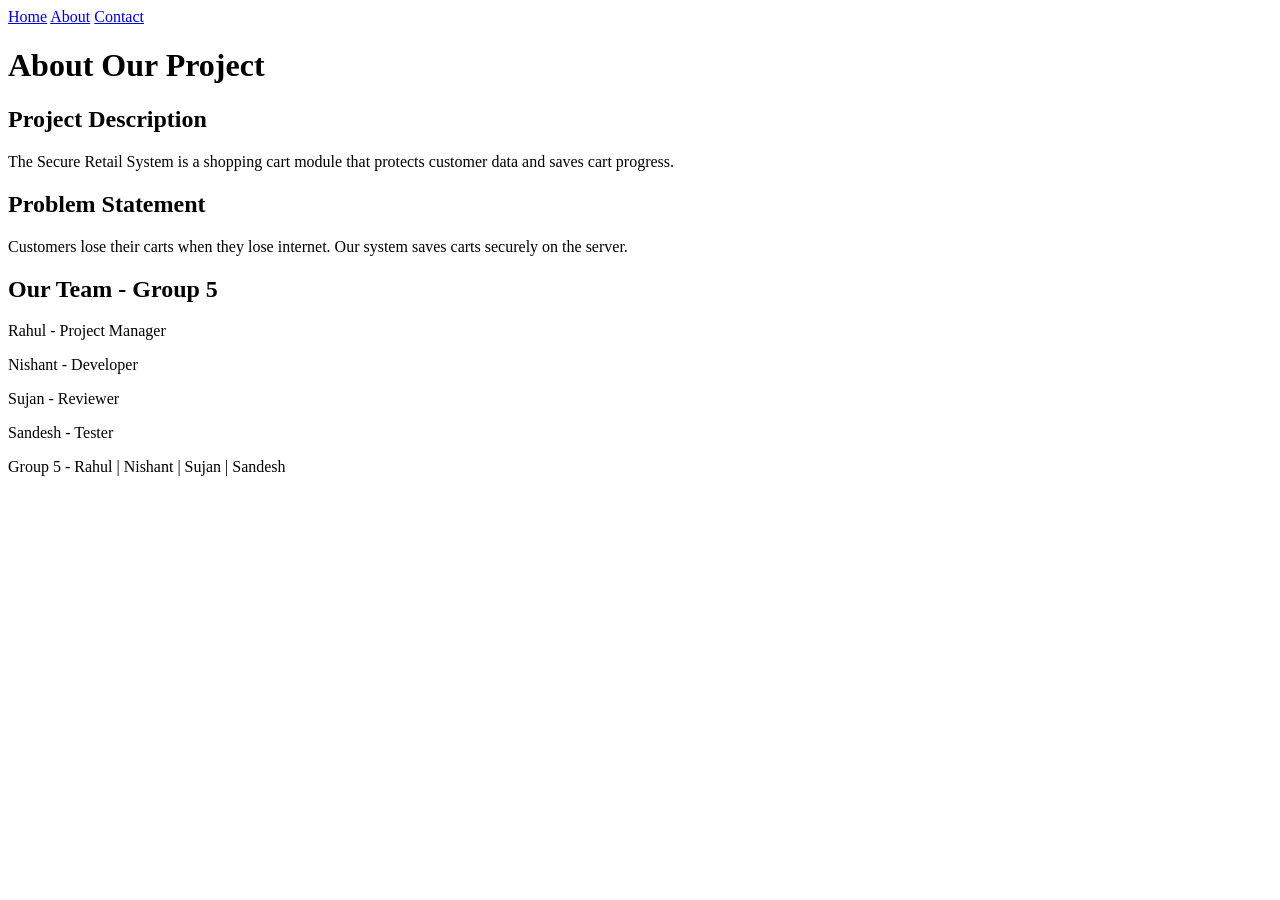
==== about.html @ f444373c "Add about.html for project details and team info" ====
<!DOCTYPE html>
<html>
<head>
    <title>About - Secure Retail System</title>
    <link rel="stylesheet" href="style.css">
</head>
<body>
    <nav>
        <a href="index.html">Home</a>
        <a href="about.html">About</a>
        <a href="contact.html">Contact</a>
    </nav>
    <header>
        <h1>About Our Project</h1>
    </header>
    <section>
        <h2>Project Description</h2>
        <p>The Secure Retail System is a shopping cart module that protects customer data and saves cart progress.</p>
        <h2>Problem Statement</h2>
        <p>Customers lose their carts when they lose internet. Our system saves carts securely on the server.</p>
        <h2>Our Team - Group 5</h2>
        <p>Rahul - Project Manager</p>
        <p>Nishant - Developer</p>
        <p>Sujan - Reviewer</p>
        <p>Sandesh - Tester</p>
    </section>
    <footer>
        <p>Group 5 - Rahul | Nishant | Sujan | Sandesh</p>
    </footer>
</body>
</html>
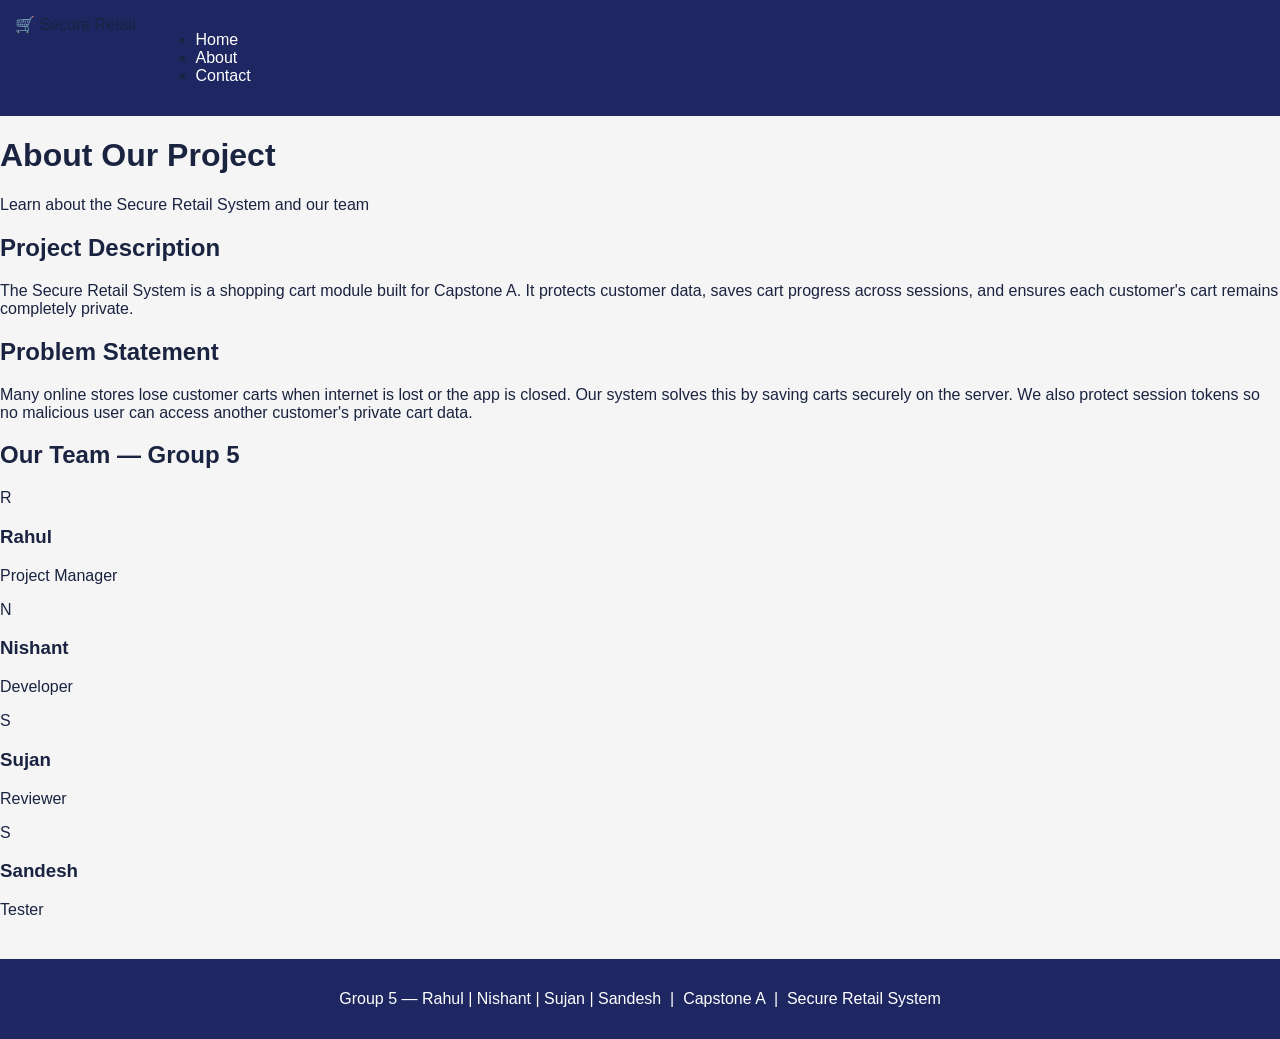
==== commit b5be79c5: "Revise about.html for improved content and structure Updated the about page to enhance layout and co" ====
--- a/about.html
+++ b/about.html
@@ -1,31 +1,66 @@
 <!DOCTYPE html>
-<html>
+<html lang="en">
 <head>
+    <meta charset="UTF-8">
+    <meta name="viewport" content="width=device-width, initial-scale=1.0">
     <title>About - Secure Retail System</title>
     <link rel="stylesheet" href="style.css">
 </head>
 <body>
+
     <nav>
-        <a href="index.html">Home</a>
-        <a href="about.html">About</a>
-        <a href="contact.html">Contact</a>
+        <div class="logo">🛒 Secure Retail</div>
+        <ul class="nav-links">
+            <li><a href="index.html">Home</a></li>
+            <li><a href="about.html">About</a></li>
+            <li><a href="contact.html">Contact</a></li>
+        </ul>
     </nav>
-    <header>
+
+    <div class="hero">
         <h1>About Our Project</h1>
-    </header>
-    <section>
+        <p>Learn about the Secure Retail System and our team</p>
+    </div>
+
+    <div class="section">
         <h2>Project Description</h2>
-        <p>The Secure Retail System is a shopping cart module that protects customer data and saves cart progress.</p>
+        <p>The Secure Retail System is a shopping cart module built for Capstone A. It protects customer data, saves cart progress across sessions, and ensures each customer's cart remains completely private.</p>
+    </div>
+
+    <div class="section">
         <h2>Problem Statement</h2>
-        <p>Customers lose their carts when they lose internet. Our system saves carts securely on the server.</p>
-        <h2>Our Team - Group 5</h2>
-        <p>Rahul - Project Manager</p>
-        <p>Nishant - Developer</p>
-        <p>Sujan - Reviewer</p>
-        <p>Sandesh - Tester</p>
-    </section>
+        <p>Many online stores lose customer carts when internet is lost or the app is closed. Our system solves this by saving carts securely on the server. We also protect session tokens so no malicious user can access another customer's private cart data.</p>
+    </div>
+
+    <div class="section">
+        <h2>Our Team — Group 5</h2>
+        <div class="team-grid">
+            <div class="team-card">
+                <div class="avatar">R</div>
+                <h3>Rahul</h3>
+                <p>Project Manager</p>
+            </div>
+            <div class="team-card">
+                <div class="avatar">N</div>
+                <h3>Nishant</h3>
+                <p>Developer</p>
+            </div>
+            <div class="team-card">
+                <div class="avatar">S</div>
+                <h3>Sujan</h3>
+                <p>Reviewer</p>
+            </div>
+            <div class="team-card">
+                <div class="avatar">S</div>
+                <h3>Sandesh</h3>
+                <p>Tester</p>
+            </div>
+        </div>
+    </div>
+
     <footer>
-        <p>Group 5 - Rahul | Nishant | Sujan | Sandesh</p>
+        <p><span>Group 5</span> — Rahul | Nishant | Sujan | Sandesh &nbsp;|&nbsp; Capstone A &nbsp;|&nbsp; Secure Retail System</p>
     </footer>
+
 </body>
 </html>
--- a/style.css
+++ b/style.css
@@ -0,0 +1,54 @@
+body {
+    font-family: Arial, sans-serif;
+    margin: 0;
+    padding: 0;
+    background-color: #f5f5f5;
+    color: #1A2340;
+}
+nav {
+    background-color: #1E2761;
+    padding: 15px;
+    display: flex;
+    gap: 20px;
+}
+nav a {
+    color: white;
+    text-decoration: none;
+    font-size: 16px;
+}
+nav a:hover {
+    color: #CADCFC;
+}
+header {
+    background-color: #2E75B6;
+    color: white;
+    padding: 40px;
+    text-align: center;
+}
+section {
+    padding: 30px;
+    max-width: 800px;
+    margin: auto;
+}
+form input, form textarea {
+    width: 100%;
+    padding: 8px;
+    margin-bottom: 10px;
+    border: 1px solid #CADCFC;
+    border-radius: 4px;
+}
+button {
+    background-color: #1E2761;
+    color: white;
+    padding: 10px 20px;
+    border: none;
+    border-radius: 4px;
+    cursor: pointer;
+}
+footer {
+    background-color: #1E2761;
+    color: white;
+    text-align: center;
+    padding: 15px;
+    margin-top: 40px;
+}
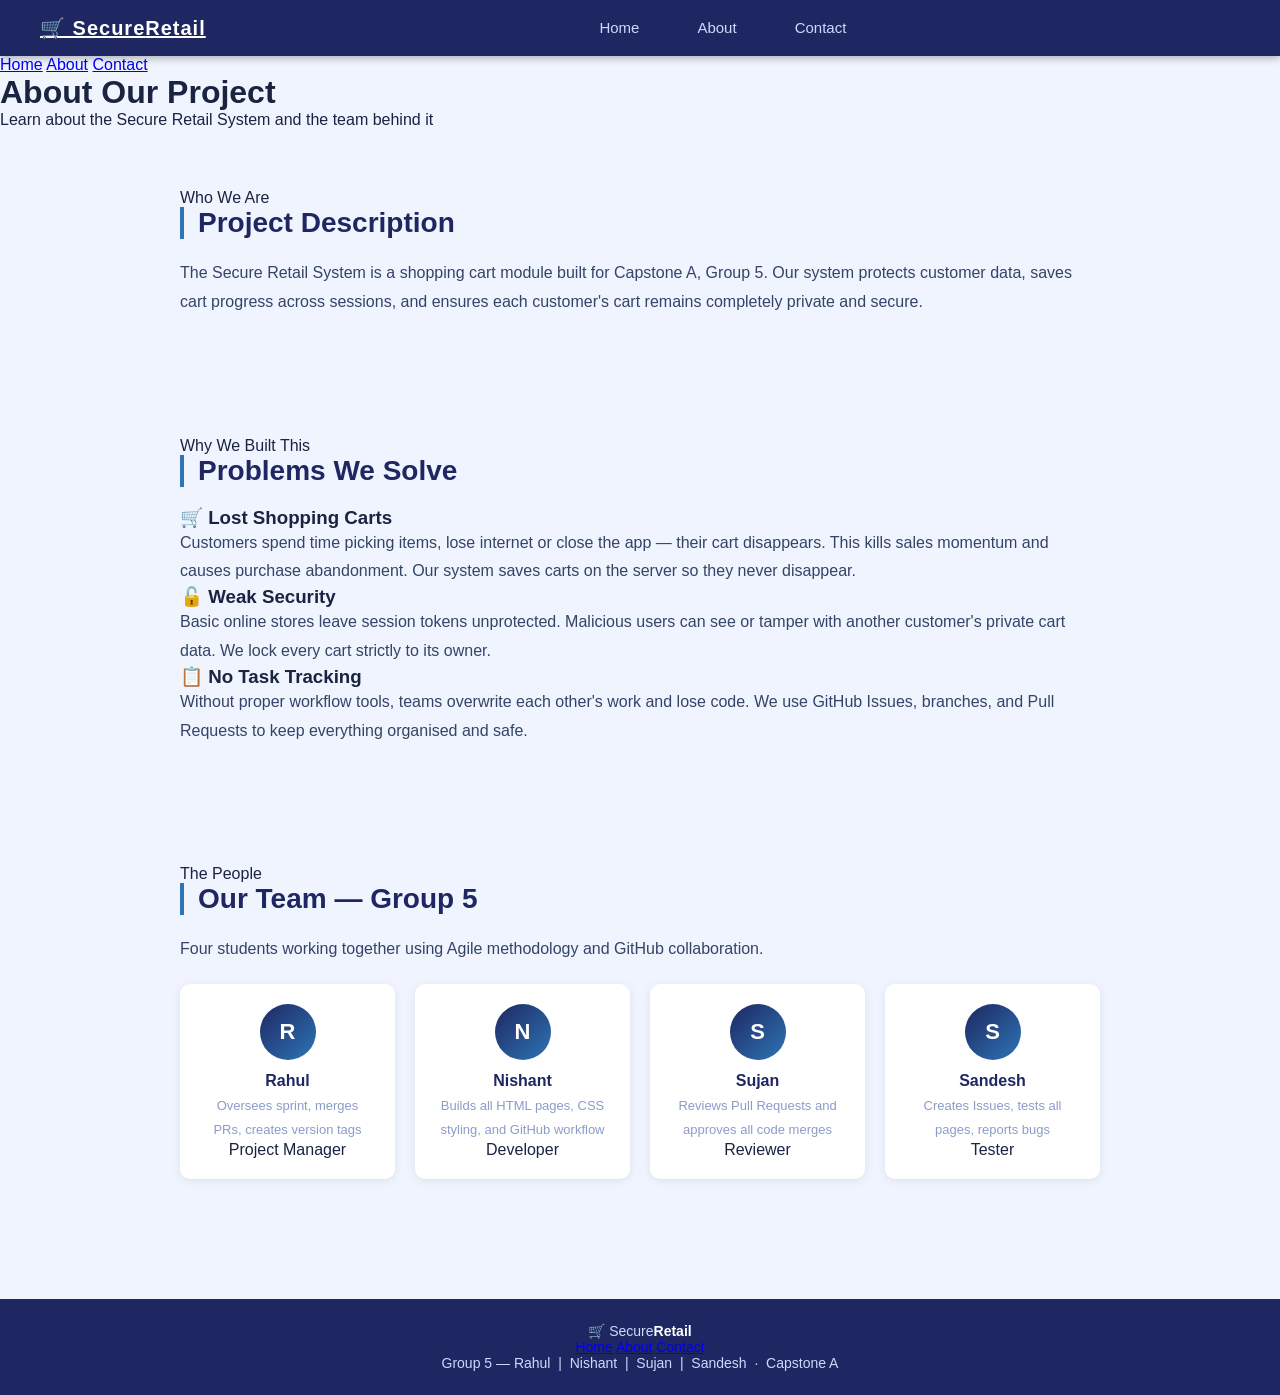
==== commit 4cf3df46: "Update about.html" ====
--- a/about.html
+++ b/about.html
@@ -1,66 +1,116 @@
 <!DOCTYPE html>
 <html lang="en">
 <head>
-    <meta charset="UTF-8">
-    <meta name="viewport" content="width=device-width, initial-scale=1.0">
-    <title>About - Secure Retail System</title>
-    <link rel="stylesheet" href="style.css">
+  <meta charset="UTF-8">
+  <meta name="viewport" content="width=device-width, initial-scale=1.0">
+  <title>About - Secure Retail System</title>
+  <link rel="stylesheet" href="style.css">
 </head>
 <body>
 
-    <nav>
-        <div class="logo">🛒 Secure Retail</div>
-        <ul class="nav-links">
-            <li><a href="index.html">Home</a></li>
-            <li><a href="about.html">About</a></li>
-            <li><a href="contact.html">Contact</a></li>
-        </ul>
-    </nav>
+<nav>
+  <a href="index.html" class="logo">🛒 Secure<span>Retail</span></a>
+  <ul class="nav-links">
+    <li><a href="index.html">Home</a></li>
+    <li><a href="about.html" class="active">About</a></li>
+    <li><a href="contact.html">Contact</a></li>
+  </ul>
+  <div class="hamburger" onclick="toggleMenu()">
+    <span></span><span></span><span></span>
+  </div>
+</nav>
 
-    <div class="hero">
-        <h1>About Our Project</h1>
-        <p>Learn about the Secure Retail System and our team</p>
+<div class="mobile-menu" id="mobileMenu">
+  <a href="index.html">Home</a>
+  <a href="about.html">About</a>
+  <a href="contact.html">Contact</a>
+</div>
+
+<div class="page-hero">
+  <h1>About Our Project</h1>
+  <p>Learn about the Secure Retail System and the team behind it</p>
+</div>
+
+<!-- Description -->
+<div class="section">
+  <div class="section-label">Who We Are</div>
+  <h2>Project Description</h2>
+  <p class="section-desc">The Secure Retail System is a shopping cart module built for Capstone A, Group 5. Our system protects customer data, saves cart progress across sessions, and ensures each customer's cart remains completely private and secure.</p>
+</div>
+
+<div class="divider"></div>
+
+<!-- Problems -->
+<div class="section">
+  <div class="section-label">Why We Built This</div>
+  <h2>Problems We Solve</h2>
+  <div class="problem-grid">
+    <div class="problem-card">
+      <h3>🛒 Lost Shopping Carts</h3>
+      <p>Customers spend time picking items, lose internet or close the app — their cart disappears. This kills sales momentum and causes purchase abandonment. Our system saves carts on the server so they never disappear.</p>
     </div>
+    <div class="problem-card">
+      <h3>🔓 Weak Security</h3>
+      <p>Basic online stores leave session tokens unprotected. Malicious users can see or tamper with another customer's private cart data. We lock every cart strictly to its owner.</p>
+    </div>
+    <div class="problem-card">
+      <h3>📋 No Task Tracking</h3>
+      <p>Without proper workflow tools, teams overwrite each other's work and lose code. We use GitHub Issues, branches, and Pull Requests to keep everything organised and safe.</p>
+    </div>
+  </div>
+</div>
 
-    <div class="section">
-        <h2>Project Description</h2>
-        <p>The Secure Retail System is a shopping cart module built for Capstone A. It protects customer data, saves cart progress across sessions, and ensures each customer's cart remains completely private.</p>
+<div class="divider"></div>
+
+<!-- Team -->
+<div class="section">
+  <div class="section-label">The People</div>
+  <h2>Our Team — Group 5</h2>
+  <p class="section-desc">Four students working together using Agile methodology and GitHub collaboration.</p>
+  <div class="team-grid">
+    <div class="team-card">
+      <div class="avatar">R</div>
+      <h3>Rahul</h3>
+      <p>Oversees sprint, merges PRs, creates version tags</p>
+      <span class="team-badge">Project Manager</span>
     </div>
+    <div class="team-card">
+      <div class="avatar">N</div>
+      <h3>Nishant</h3>
+      <p>Builds all HTML pages, CSS styling, and GitHub workflow</p>
+      <span class="team-badge">Developer</span>
+    </div>
+    <div class="team-card">
+      <div class="avatar">S</div>
+      <h3>Sujan</h3>
+      <p>Reviews Pull Requests and approves all code merges</p>
+      <span class="team-badge">Reviewer</span>
+    </div>
+    <div class="team-card">
+      <div class="avatar">S</div>
+      <h3>Sandesh</h3>
+      <p>Creates Issues, tests all pages, reports bugs</p>
+      <span class="team-badge">Tester</span>
+    </div>
+  </div>
+</div>
 
-    <div class="section">
-        <h2>Problem Statement</h2>
-        <p>Many online stores lose customer carts when internet is lost or the app is closed. Our system solves this by saving carts securely on the server. We also protect session tokens so no malicious user can access another customer's private cart data.</p>
-    </div>
+<footer>
+  <div class="footer-logo">🛒 Secure<span>Retail</span></div>
+  <div class="footer-links">
+    <a href="index.html">Home</a>
+    <a href="about.html">About</a>
+    <a href="contact.html">Contact</a>
+  </div>
+  <div class="footer-bottom">
+    Group 5 — Rahul &nbsp;|&nbsp; Nishant &nbsp;|&nbsp; Sujan &nbsp;|&nbsp; Sandesh &nbsp;·&nbsp; Capstone A
+  </div>
+</footer>
 
-    <div class="section">
-        <h2>Our Team — Group 5</h2>
-        <div class="team-grid">
-            <div class="team-card">
-                <div class="avatar">R</div>
-                <h3>Rahul</h3>
-                <p>Project Manager</p>
-            </div>
-            <div class="team-card">
-                <div class="avatar">N</div>
-                <h3>Nishant</h3>
-                <p>Developer</p>
-            </div>
-            <div class="team-card">
-                <div class="avatar">S</div>
-                <h3>Sujan</h3>
-                <p>Reviewer</p>
-            </div>
-            <div class="team-card">
-                <div class="avatar">S</div>
-                <h3>Sandesh</h3>
-                <p>Tester</p>
-            </div>
-        </div>
-    </div>
-
-    <footer>
-        <p><span>Group 5</span> — Rahul | Nishant | Sujan | Sandesh &nbsp;|&nbsp; Capstone A &nbsp;|&nbsp; Secure Retail System</p>
-    </footer>
-
+<script>
+function toggleMenu(){
+  document.getElementById('mobileMenu').classList.toggle('open');
+}
+</script>
 </body>
 </html>
--- a/style.css
+++ b/style.css
@@ -1,54 +1,246 @@
+* {
+    margin: 0;
+    padding: 0;
+    box-sizing: border-box;
+}
+
 body {
     font-family: Arial, sans-serif;
-    margin: 0;
-    padding: 0;
-    background-color: #f5f5f5;
+    background-color: #f0f4ff;
     color: #1A2340;
 }
+
+/* Navigation */
 nav {
     background-color: #1E2761;
-    padding: 15px;
+    padding: 16px 40px;
+    display: flex;
+    justify-content: space-between;
+    align-items: center;
+    box-shadow: 0 2px 8px rgba(0,0,0,0.3);
+}
+
+nav .logo {
+    color: white;
+    font-size: 20px;
+    font-weight: bold;
+    letter-spacing: 1px;
+}
+
+nav .nav-links {
+    display: flex;
+    gap: 30px;
+    list-style: none;
+}
+
+nav .nav-links a {
+    color: #CADCFC;
+    text-decoration: none;
+    font-size: 15px;
+    font-weight: 500;
+    padding: 6px 14px;
+    border-radius: 4px;
+    transition: background 0.2s;
+}
+
+nav .nav-links a:hover {
+    background-color: #2E75B6;
+    color: white;
+}
+
+/* Hero */
+.hero {
+    background: linear-gradient(135deg, #1E2761, #2E75B6);
+    color: white;
+    padding: 80px 40px;
+    text-align: center;
+}
+
+.hero h1 {
+    font-size: 40px;
+    margin-bottom: 16px;
+    letter-spacing: 1px;
+}
+
+.hero p {
+    font-size: 18px;
+    color: #CADCFC;
+    margin-bottom: 30px;
+}
+
+.hero .btn {
+    background-color: white;
+    color: #1E2761;
+    padding: 12px 30px;
+    border-radius: 6px;
+    text-decoration: none;
+    font-weight: bold;
+    font-size: 15px;
+    transition: background 0.2s;
+}
+
+.hero .btn:hover {
+    background-color: #CADCFC;
+}
+
+/* Sections */
+.section {
+    padding: 60px 40px;
+    max-width: 1000px;
+    margin: auto;
+}
+
+.section h2 {
+    font-size: 28px;
+    color: #1E2761;
+    margin-bottom: 20px;
+    border-left: 4px solid #2E75B6;
+    padding-left: 14px;
+}
+
+.section p {
+    font-size: 16px;
+    line-height: 1.8;
+    color: #334466;
+}
+
+/* Cards */
+.cards {
     display: flex;
     gap: 20px;
-}
-nav a {
-    color: white;
-    text-decoration: none;
+    flex-wrap: wrap;
+    margin-top: 20px;
+}
+
+.card {
+    background: white;
+    border-radius: 10px;
+    padding: 24px;
+    flex: 1;
+    min-width: 200px;
+    box-shadow: 0 2px 10px rgba(0,0,0,0.08);
+    border-top: 4px solid #2E75B6;
+}
+
+.card h3 {
+    color: #1E2761;
+    margin-bottom: 10px;
+    font-size: 17px;
+}
+
+.card p {
+    font-size: 14px;
+    color: #556688;
+}
+
+/* Team */
+.team-grid {
+    display: flex;
+    gap: 20px;
+    flex-wrap: wrap;
+    margin-top: 20px;
+}
+
+.team-card {
+    background: white;
+    border-radius: 10px;
+    padding: 20px 24px;
+    flex: 1;
+    min-width: 160px;
+    text-align: center;
+    box-shadow: 0 2px 10px rgba(0,0,0,0.08);
+}
+
+.team-card .avatar {
+    width: 56px;
+    height: 56px;
+    border-radius: 50%;
+    background: linear-gradient(135deg, #1E2761, #2E75B6);
+    color: white;
+    font-size: 22px;
+    font-weight: bold;
+    display: flex;
+    align-items: center;
+    justify-content: center;
+    margin: 0 auto 12px;
+}
+
+.team-card h3 {
+    color: #1E2761;
     font-size: 16px;
-}
-nav a:hover {
-    color: #CADCFC;
-}
-header {
-    background-color: #2E75B6;
-    color: white;
-    padding: 40px;
-    text-align: center;
-}
-section {
-    padding: 30px;
-    max-width: 800px;
-    margin: auto;
-}
-form input, form textarea {
+    margin-bottom: 4px;
+}
+
+.team-card p {
+    color: #8A9CC8;
+    font-size: 13px;
+}
+
+/* Form */
+.form-group {
+    margin-bottom: 20px;
+}
+
+.form-group label {
+    display: block;
+    font-size: 14px;
+    font-weight: bold;
+    color: #1E2761;
+    margin-bottom: 6px;
+}
+
+.form-group input,
+.form-group textarea {
     width: 100%;
-    padding: 8px;
-    margin-bottom: 10px;
+    padding: 12px 14px;
     border: 1px solid #CADCFC;
-    border-radius: 4px;
-}
-button {
-    background-color: #1E2761;
-    color: white;
-    padding: 10px 20px;
+    border-radius: 6px;
+    font-size: 15px;
+    font-family: Arial, sans-serif;
+    background: #f8faff;
+    color: #1A2340;
+    transition: border 0.2s;
+}
+
+.form-group input:focus,
+.form-group textarea:focus {
+    outline: none;
+    border-color: #2E75B6;
+    background: white;
+}
+
+.form-group textarea {
+    height: 130px;
+    resize: vertical;
+}
+
+.submit-btn {
+    background: linear-gradient(135deg, #1E2761, #2E75B6);
+    color: white;
+    padding: 13px 35px;
     border: none;
-    border-radius: 4px;
+    border-radius: 6px;
+    font-size: 15px;
+    font-weight: bold;
     cursor: pointer;
-}
+    transition: opacity 0.2s;
+}
+
+.submit-btn:hover {
+    opacity: 0.9;
+}
+
+/* Footer */
 footer {
     background-color: #1E2761;
-    color: white;
+    color: #CADCFC;
     text-align: center;
-    padding: 15px;
-    margin-top: 40px;
-}
+    padding: 24px 40px;
+    margin-top: 60px;
+    font-size: 14px;
+}
+
+footer span {
+    color: white;
+    font-weight: bold;
+}
